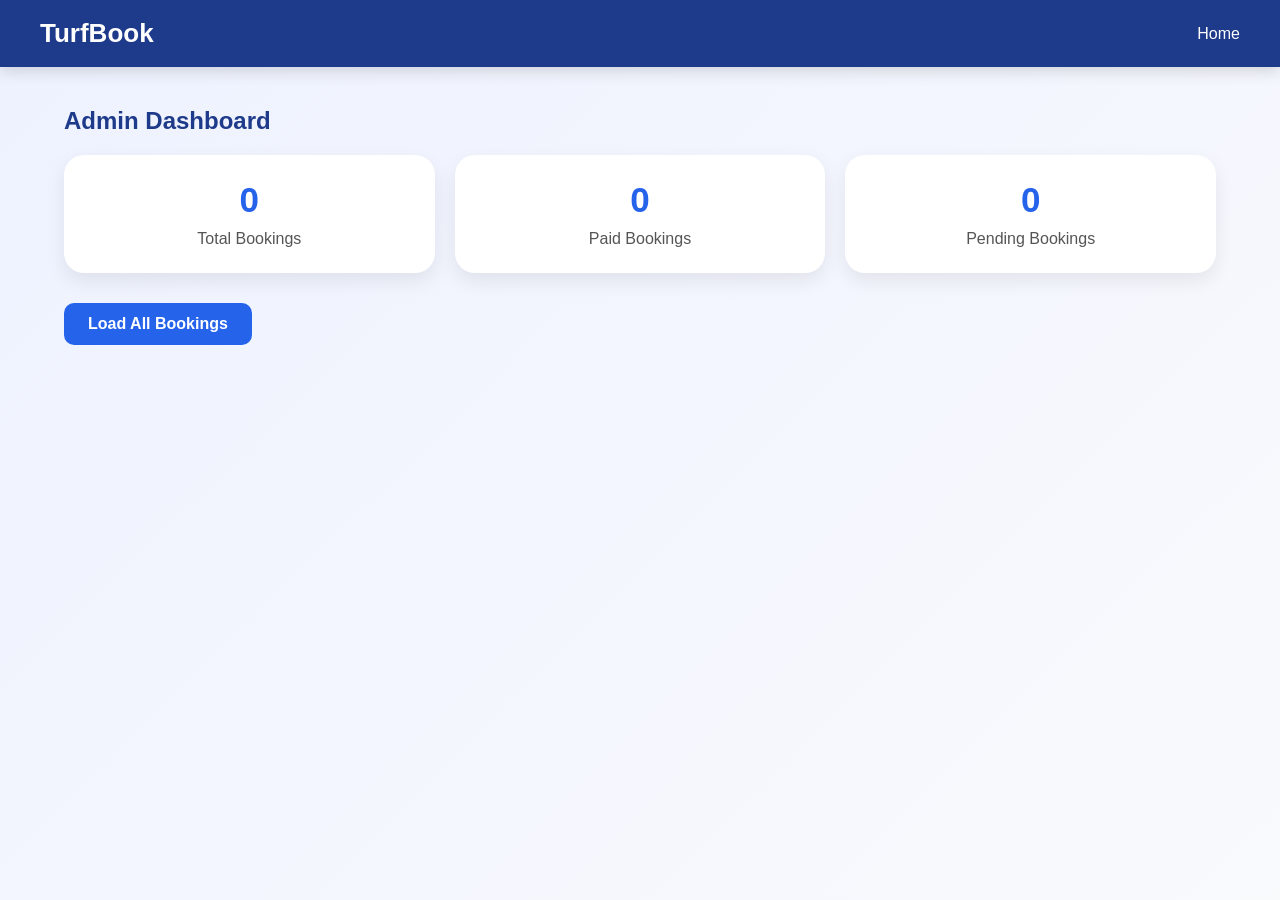
==== src/main/resources/static/admin-dashboard.html @ 9cdcfc3e "Initial commit" ====
<!DOCTYPE html>
<html lang="en">
<head>
    <meta charset="UTF-8">
    <meta name="viewport" content="width=device-width, initial-scale=1.0">
    <title>Admin Dashboard</title>

    <link rel="stylesheet" href="css/style.css">
</head>

<body>

    
    <div class="navbar">

        <div class="logo">
            TurfBook
        </div>

        <div>
            <a href="index.html">Home</a>
            
        </div>

    </div>

   
    <div class="container">

        <h2>Admin Dashboard</h2>

       
        <div class="stats">

            <div class="stat-card">
                <h3 id="totalBookings">0</h3>
                <p>Total Bookings</p>
            </div>

            <div class="stat-card">
                <h3 id="paidBookings">0</h3>
                <p>Paid Bookings</p>
            </div>

            <div class="stat-card">
                <h3 id="pendingBookings">0</h3>
                <p>Pending Bookings</p>
            </div>

        </div>

        
        <button class="btn" onclick="loadBookings()">
            Load All Bookings
        </button>

        <br><br>

        
        <div id="result"></div>

    </div>

    
    <script src="js/api.js"></script>
    <script src="js/admin.js"></script>

    <script>
        loadBookings();
    </script>

</body>
</html>
---- src/main/resources/static/css/style.css ----
*{
    margin:0;
    padding:0;
    box-sizing:border-box;
    font-family:'Segoe UI',sans-serif;
}

body{
    background:linear-gradient(135deg,#eef2ff,#f8fafc);
    min-height:100vh;
}


.navbar{
    background:#1e3a8a;
    color:white;
    padding:18px 40px;
    display:flex;
    justify-content:space-between;
    align-items:center;
    box-shadow:0 4px 15px rgba(0,0,0,.15);
}

.logo{
    font-size:26px;
    font-weight:bold;
}

.navbar a{
    color:white;
    text-decoration:none;
    margin-left:20px;
    font-weight:500;
    transition:.3s;
}

.navbar a:hover{
    color:#93c5fd;
}


.hero{
    min-height:85vh;
    display:flex;
    flex-direction:column;
    justify-content:center;
    align-items:center;
    text-align:center;
    padding:20px;
}

.hero h1{
    font-size:58px;
    color:#1e3a8a;
    margin-bottom:20px;
}

.hero p{
    font-size:20px;
    color:#555;
    margin-bottom:35px;
}


.btn,
button{
    background:#2563eb;
    color:white;
    border:none;
    padding:12px 24px;
    border-radius:10px;
    cursor:pointer;
    font-size:16px;
    font-weight:600;
    transition:.3s;
}

.btn:hover,
button:hover{
    background:#1d4ed8;
    transform:translateY(-2px);
}


.form-box{
    width:420px;
    max-width:95%;
    margin:60px auto;
    background:white;
    padding:35px;
    border-radius:20px;
    box-shadow:0 10px 30px rgba(0,0,0,.1);
}

.form-box h2{
    text-align:center;
    color:#1e3a8a;
    margin-bottom:25px;
}

.form-box input,
.form-box select{
    width:100%;
    padding:14px;
    margin:10px 0;
    border:1px solid #d1d5db;
    border-radius:10px;
    font-size:15px;
}

.form-box input:focus,
.form-box select:focus{
    outline:none;
    border:2px solid #2563eb;
}

.form-box button{
    width:100%;
    margin-top:10px;
}


.container{
    width:90%;
    max-width:1200px;
    margin:40px auto;
}

.container h2{
    color:#1e3a8a;
    margin-bottom:20px;
}


.grid{
    display:grid;
    grid-template-columns:1fr 1fr;
    gap:25px;
}


.card{
    background:white;
    border-radius:20px;
    padding:25px;
    box-shadow:0 8px 20px rgba(0,0,0,.08);
}


.panel h3{
    color:#1e3a8a;
    margin-bottom:15px;
}

.panel label{
    display:block;
    margin-top:15px;
    margin-bottom:8px;
    font-weight:600;
}

.panel input,
.panel select{
    width:100%;
    padding:12px;
    border:1px solid #ddd;
    border-radius:10px;
}


.slot-card{
    background:#eff6ff;
    border-left:5px solid #2563eb;
    padding:18px;
    margin-bottom:15px;
    border-radius:12px;
    display:flex;
    justify-content:space-between;
    align-items:center;
}

.slot-card p{
    font-size:16px;
    font-weight:600;
}

.slot-card button{
    background:#22c55e;
}

.slot-card button:hover{
    background:#16a34a;
}


.stats{
    display:grid;
    grid-template-columns:repeat(3,1fr);
    gap:20px;
    margin-bottom:30px;
}

.stat-card{
    background:white;
    border-radius:20px;
    padding:25px;
    text-align:center;
    box-shadow:0 8px 20px rgba(0,0,0,.08);
}

.stat-card h3{
    font-size:35px;
    color:#2563eb;
}

.stat-card p{
    color:#555;
    margin-top:10px;
}


table{
    width:100%;
    border-collapse:collapse;
    background:white;
    border-radius:15px;
    overflow:hidden;
    box-shadow:0 8px 20px rgba(0,0,0,.08);
}

table th{
    background:#1e3a8a;
    color:white;
    padding:15px;
}

table td{
    padding:14px;
    text-align:center;
    border-bottom:1px solid #eee;
}

table tr:hover{
    background:#f8fafc;
}


@media(max-width:768px){

    .grid{
        grid-template-columns:1fr;
    }

    .stats{
        grid-template-columns:1fr;
    }

    .navbar{
        flex-direction:column;
        gap:10px;
        text-align:center;
    }

    .hero h1{
        font-size:38px;
    }

    .slot-card{
        flex-direction:column;
        gap:10px;
    }
}
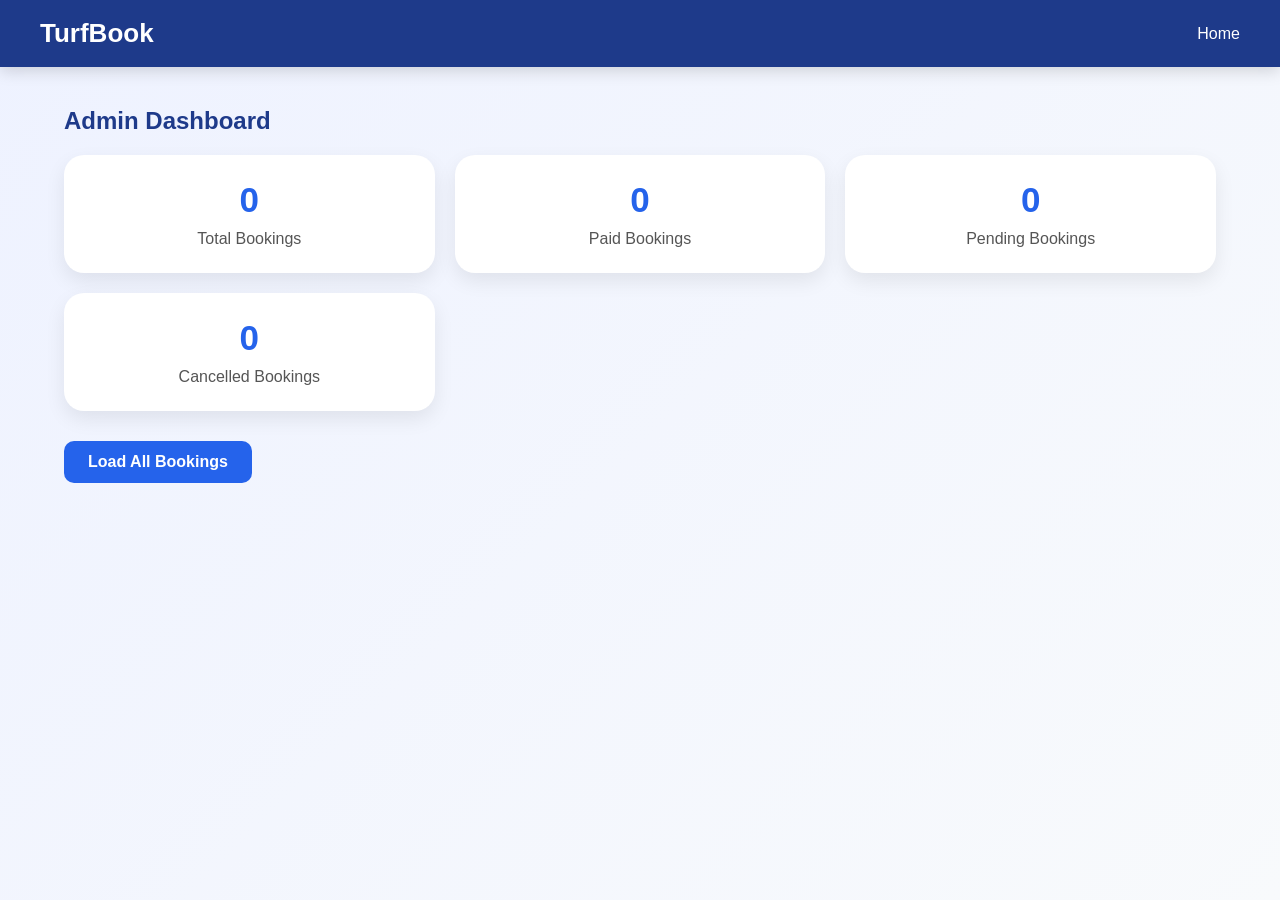
==== commit 03881b38: "Added My Bookings feature, Cancel Booking functionality, Booking History, and Admin Dashboard improv" ====
--- a/src/main/resources/static/admin-dashboard.html
+++ b/src/main/resources/static/admin-dashboard.html
@@ -46,6 +46,10 @@
                 <h3 id="pendingBookings">0</h3>
                 <p>Pending Bookings</p>
             </div>
+            <div class="stat-card">
+                <h3 id="cancelledBookings">0</h3>
+                <p>Cancelled Bookings</p>
+            </div>
 
         </div>
 
